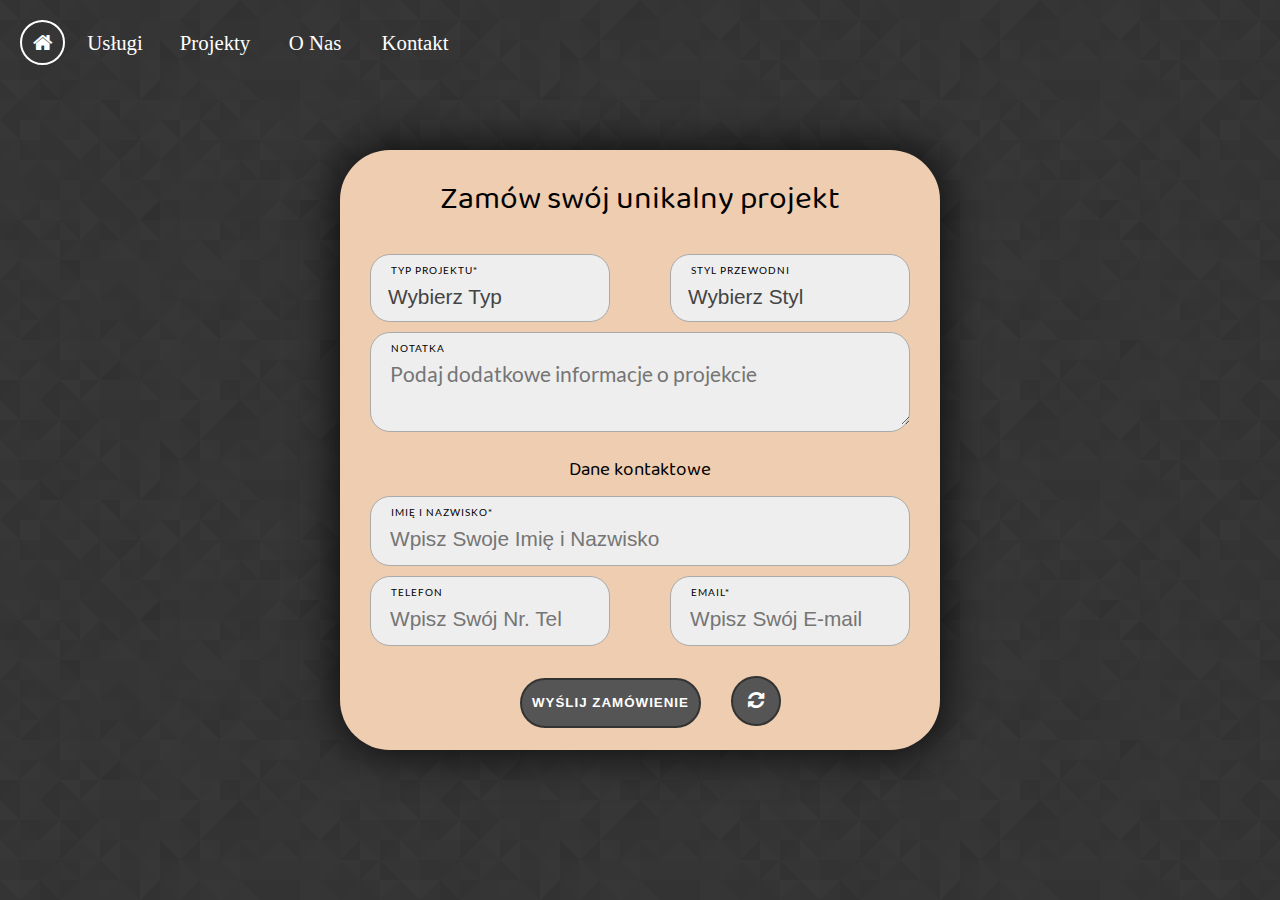
==== form.html @ abb2a5c7 "Initial commit" ====
<!DOCTYPE html>
<html lang="pl">
    <head>
        <meta charset="utf-8" />
        <meta http-equiv="X-UA-Compatible" content="IE=edge,chrome=1" />

        <title>Zamówienie Projektu</title>

        <meta name="description" content="Opis strony" />
        <meta name="keywords" content="Słowa kluczowe" />
        <!-- <meta name="robots" content="noindex, nofollow" />
        <meta name="author" content="Tomasz Piaseczny" />
        <meta name="copyrights" content="firma" -->

        <link rel="stylesheet" href="style.css" type="text/css" />
        <link rel="stylesheet" href="icons/reload/css/fontello.css" type="text/css" />

    </head>

    <body>
        <div id="wrapper_form">
            <div id="header">
                <div id="nav_left" class="float">
                    <ul>
                       <a href="index.html"><li><i class="demo-icon icon-home"></i></li></a><!-- 
                    --><a href="uslugi.html"><li>Usługi</li></a><!-- 
                    --><a href="projekty.html"><li>Projekty</li></a><!-- 
                    --><a href="#"><li>O Nas</li></a><!--
                    --><a href="kontakt.html"><li>Kontakt</li></a>
                    </ul>
                </div>
                <div class="clear"></div>
            </div>
            <div id="main_form">
                <p id="title">Zamów swój unikalny projekt</p>
                <form>
                    <div class="input-wrap polowa email">
                        <p class="input-name">TYP PROJEKTU*</p>
                        <select class="input select" name="rodzaj" required>
                            <option value="typ" selected>Wybierz Typ</option>
                            <option value="wnętrza">Wnętrze</option>
                            <option value="mieszkania">Mieszkanie</option>
                            <option value="domy">Dom</option>
                        </select>
                    </div><!--
                 --><div class="input-wrap polowa tel">
                        <p class="input-name">STYL PRZEWODNI</p>
                        <select class="input select" name="styl">
                            <option value="styl" selected>Wybierz Styl</option>
                            <option value="nowoczesny">Nowoczesny</option>
                            <option value="skandynawski">Skandynawski</option>
                            <option value="klasyczny">Klasyczny</option>
                            <option value="industrialny">Industrialny</option>
                            <option value="vintage">Vintage</option>
                            <option value="modern-classic">Modern Classic</option>
                            <option value="prowansalski">Prowansalski</option>
                            <option value="elektyczny">Elektyczny</option>
                            <option value="art-deco">Art Deco</option>
                            <option value="bauhaus">Glamour</option>
                            <option value="francuski">Francuski</option>
                            <option value="nowojorski">Nowojorski</option>
                            <option value="śródziemnomorski">Śródziemnomorski</option>
                            <option value="kolonialny">Kolonialny</option>
                            <option value="orientalny">Orientalny</option>
                            <option value="rko">Eko</option>
                            <option value="rustykalny">Rustykalny</option>
                            <option value="angielski">Angielski</option>
                        </select>
                    </div>
                    <div class="input-wrap pelny note-block">
                        <p class="input-name">NOTATKA</p>
                        <textarea name="note" class="input note" placeholder="Podaj dodatkowe informacje o projekcie"></textarea>
                    </div>
                    <p id="cont">Dane kontaktowe</p>
                    <div class="input-wrap pelny imie">
                        <p class="input-name">IMIĘ I NAZWISKO*</p>
                        <input type="text" name="Imie" class="input" placeholder="Wpisz Swoje Imię i Nazwisko" required/>
                    </div>
                    <div class="input-wrap polowa email">
                        <p class="input-name">TELEFON</p>
                        <input type="text" name="Telefon" class="input" placeholder="Wpisz Swój Nr. Tel"/>
                    </div><!--
                 --><div class="input-wrap polowa tel">
                        <p class="input-name">EMAIL*</p>
                     <input type="email" name="Imie" class="input" placeholder="Wpisz Swój E-mail" required/>
                    </div>
                    <input type="submit" name="submit" value="WYŚLIJ ZAMÓWIENIE"/><!--
                 --><button type="reset" class="reset"><i class="demo-icon icon-arrows-cw"></i></button>
                </form>
            </div>
        </div>
    </body>
</html>
---- style.css ----
@font-face
{
    font-family: "BalooBhaina2";
    src: url("fonts/Baloo_Bhaina_2/BalooBhaina2-Regular.ttf") format("truetype");
    font-weight: 400;
}
@font-face
{
    font-family: "BalooBhaina2";
    src: url("fonts/Baloo_Bhaina_2/BalooBhaina2-Medium.ttf") format("truetype");
    font-weight: 500;
}
@font-face
{
    font-family: "BalooBhaina2";
    src: url("fonts/Baloo_Bhaina_2/BalooBhaina2-SemiBold.ttf") format("truetype");
    font-weight: 600;
}
@font-face
{
    font-family: "BalooBhaina2";
    src: url("fonts/Baloo_Bhaina_2/BalooBhaina2-Bold.ttf") format("truetype");
    font-weight: 700;
}
@font-face
{
    font-family: "BalooBhaina2";
    src: url("fonts/Baloo_Bhaina_2/BalooBhaina2-ExtraBold.ttf") format("truetype");
    font-weight: 800;
}
@font-face
{
    font-family: "Lato";
    src: url("fonts/Lato/Lato-Regular.ttf") format("truetype");
    font-weight: 400;
    font-style: normal;
}
@font-face
{
    font-family: "Lato";
    src: url("fonts/Lato/Lato-Bold.ttf") format("truetype");
    font-weight: 700;
    font-style: normal;
}
@font-face
{
    font-family: "Bilbo";
    src: url("fonts/Bilbo/Bilbo-Regular.ttf") format("truetype");
    font-weight: 400;
    font-style: normal;
}
@font-face
{
    font-family: "PlayfairDisplay";
    src: url("fonts/Playfair_Display/static/PlayfairDisplay-Regular.ttf") format("truetype");
    font-weight: 400;
    font-style: normal;
}
@font-face
{
    font-family: "PlayfairDisplay";
    src: url("fonts/Playfair_Display/static/PlayfairDisplay-Bold.ttf") format("truetype");
    font-weight: 700;
    font-style: normal;
}
@font-face
{
    font-family: "OpenSans";
    src: url("fonts/Open_Sans/OpenSans-SemiBold.ttf") format("truetype");
    font-weight: 600;
    font-style: normal;
}
@font-face
{
    font-family: "OpenSans";
    src: url("fonts/Open_Sans/OpenSans-Bold.ttf") format("truetype");
    font-weight: 700;
    font-style: normal;
}

/* index */
body
{
    margin: 0;
    padding: 0;
}
#wrapper
{
    width: 99vw;
    height: 100vh;
}
#background
{
    position: absolute;
    top: 0;
    left: 0;
    width: 1903px;
    height: 1280px;
    background-image: url("img/background_house — kopia.jpg");
    background-repeat: no-repeat;
    box-shadow: inset 0px 182px 78px -80px rgba(0,0,0,0.44);
    -moz-box-shadow: inset 0px 182px 78px -80px rgba(0,0,0,0.44);
    -webkit-box-shadow: inset 0px 182px 78px -80px rgba(0,0,0,0.44);
    z-index: 1;
}
#header
{
    width: 99vw;
}
#nav_left > ul
{
    margin: 20px 0 0 20px;
    padding: 0;
    list-style-type: none;
}
#nav_left > ul > a > li
{
    width: 100px;
    height: 40px;
    padding: 5px;
    text-align: center;
    font-size: 1.3em;
    box-sizing: border-box;
}
#nav_left > ul > a:first-of-type > li
{
    border: 2px solid #fff;
    width: 45px;
    height: 45px;
    border-radius: 50%;
    line-height: 150%;
}
#nav_left a
{
    text-decoration: none;
    color: #fff;
    display: inline-block;
}
#nav_right
{
    position: absolute;
    right: 0;
    margin: 20px;
    padding: 7px 15px 7px 15px;
    color: #fff;
    font-size: 1.2em;
    border: 2px solid #fff;
    border-radius: 25px;
}
.float {float: left;}
.clear {clear: both;}
.in-block {display: inline-block;}
.aktualne {border-bottom: 2px solid #fff;}
/*form*/
#wrapper_form
{
    width: 100vw;
    height: 100vh;
    background-image: url("img/prism/prism.png");
}
#main_form
{
    position: absolute;
    top: 0;
    bottom: 0;
    left: 0;
    right: 0;
    margin: auto;
    width: 600px;
    height: 600px;
    background-color: #eecdb0;
    border-radius: 50px;
    box-sizing: border-box;
    z-index: 1;
    box-shadow: 0px 0px 41px 4px rgba(0,0,0,0.75);
    -moz-box-shadow: 0px 0px 41px 4px rgba(0,0,0,0.75);
    -webkit-box-shadow: 0px 0px 41px 4px rgba(0,0,0,0.75);
}
#title
{
    text-align: center;
    font-size: 2em;
    margin: 20px;
    font-family: "BalooBhaina2";
}
#cont
{
    font-size: 1.2em;
    text-align: center;
    font-family: "BalooBhaina2";
    margin: 20px 0 5px 0;
}
.input-wrap
{
    padding: 10px 0 10px 20px;
    background-color: #eee;
    border: 1px solid #aaa;
    border-radius: 20px;
    box-sizing: border-box;
}
.input-name
{
    margin: 0 0 5px 0;
    font-size: 0.6em;
    letter-spacing: 1px;
    font-family: "Lato";
    font-weight: 400;
}
.input
{
    height: 30px;
    width: 100%;
    margin-left: -3px;
    font-size: 1.3em;
    border: none;
    background: transparent;
    color: #444;
}
input[type="submit"]
{
    height: 50px;
    margin: 5% 0 0 30%;
    background-color: #555;
    color: #fff;
    border: 2px solid #333;
    border-radius: 25px;
    padding: 0 10px;
    letter-spacing: 1px;
    font-weight: 700;
}
input[type="submit"]:hover
{
    background-color: #333;
}
.note
{
    height: 80% !important;
    font-family: "Lato";
}
.note-block
{
    height: 100px;
    margin: 10px auto 10px auto;
}
.select
{
    appearance: none;
    -moz-appearance: none;
    -webkit-appearance: none;
}
.reset
{
    width: 50px;
    height: 50px;
    margin: 5% 0 0 5%;
    background-color: #555;
    color: #fff;
    border: 2px solid #333;
    border-radius: 25px;
    font-size: 1.2em;
    box-sizing: border-box;
}
.reset:hover
{
    background-color: #333;
}
.imie {margin: 0 auto 10px auto;}
.email {margin-left: 5%;}
.tel {margin-left: 10%;}
.pelny {width: 90%}
.polowa
{
    width: 40%;
    display: inline-block;
}

/* Galeria */
.gal-top
{
    box-shadow: inset 0px 182px 78px -80px rgba(0,0,0,0.44);
    -moz-box-shadow: inset 0px 182px 78px -80px rgba(0,0,0,0.44);
    -webkit-box-shadow: inset 0px 182px 78px -80px rgba(0,0,0,0.44);
}
.gal-padding
{
    padding-bottom: 20px;
}
.gal-top main
{
    width: 99vw;
    background-image: linear-gradient(to right, white,black,black,black,black,black,black,black,black,white);
    box-shadow: 0px -7px 31px 0px rgba(0,0,0,0.75);
    -moz-box-shadow: 0 -7px 31px 0 rgba(0,0,0,0.75);
    -webkit-box-shadow: 0px -7px 31px 0px rgba(0,0,0,0.75);
}
.gal-wrap
{
    width: 90%;
    height: 3900px;
    margin: 0 auto;
    padding-top: 30px;
    background-color: #eee;
}
.gal-title
{
    text-align: center;
    font-family: "PlayfairDisplay";
    font-size: 2em;
    font-weight: 700;
}
.gal-projekt
{
    width: 90%;
    height: 660px;
    margin: 0 auto 100px auto;
    border-top: 2px solid #333;
    border-bottom: 2px solid #333;
    border-radius: 15px;
}
.projekt-s
{
    height: 620px;
}
.gal-projekt-name
{
    display: inline-block;
    height: 100%;
    width: 9%;
    overflow: auto;
    line-height: 620px;
    padding: 0 1% 0 4%;
    font-size: 2em;
    font-family: "Bilbo";
    letter-spacing: 1px;
    border-right: 2px solid #333;
}
.gal-projekt-name-right
{
    display: inline-block;
    height: 100%;
    width: 9%;
    overflow: auto;
    line-height: 620px;
    padding: 0 4% 0 1%;
    font-size: 2em;
    font-family: "Bilbo";
    letter-spacing: 1px;
    border-left: 2px solid #333;
    text-align: right;
}
.title-s
{
    line-height: 580px;
}
.gal-projekt-zdjecia
{
    height: 100%;
    width: 85%;
    display: inline-block;
    overflow: auto;
    text-align: right;
}
.gal-projekt-zdjecia img
{
    width: 400px;
    border-radius: 10px;
}
.gal-projekt-zdjecia-top
{
    margin: 0 auto;
    width: 1280px;
}
.gal-projekt-zdjecia-bot
{
    margin: 0 auto;
    width: 850px;
}
/* Galeria - Efekty Przejść */
.postcard
{
    position: relative;
    display: inline-block;
    box-sizing: border-box;
    width: 400px;
    margin: 20px 10px 10px 10px;
    text-align: center;
    border-radius: 10px;
    background-color: #2C2E32;
}
.postcard .lacze
{
    position: absolute;
    display: block;
    width: 100%;
    height: 15%;
    bottom: 0px;
    left: 0;
    opacity: 0;
    border-radius: 10px;
    background-color: #111;
}
.postcard p
{
    display: block;
    position: relative;
    line-height: 100%;
    bottom: 0px;
}
.postcard a
{
    display: block;
    position: relative;
    text-align: center;
    text-decoration: none;
    text-transform: uppercase;
    font-family: 'nav';
    font-size: 13px;
    color: white;
}
.postcard a:link
{
    color: white;
    text-decoration: none;
}
.postcard a:visited
{
    color: white;
    text-decoration: none;
}
.postcard a:active
{
    color: white;
    text-decoration: none;
}
.postcard:hover .lacze 
{
    opacity: 0.8;
    transition: .5s;
}
.lacze:hover 
{
    opacity: 0.8;
    transition: .5s;
}
.postcard:hover 
{
    transform: scale(1.1);
    -ms-transform: scale(1.1);
    -webkit-transform: scale(1.1);
    transition: .5s; 
}
.gal-wrap a:hover{
    color: transparent;
    background-color: transparent;
}
/* Kontakt */
#kontakt
{
    width: 100%;
    height: 100%;
}
#location
{
    width: 90%;
    height: 400px;
    margin: 0 auto;
    color: #fff;
    text-align: center;
}
#loc-title
{
    font-family: "BalooBhaina2";
    font-size: 2em;
    margin: 100px 0 20px 0;
}
#loc-content img
{
    height: 50px;
    margin-right: 5px;
    float: left;
}
.loc-content-main
{
    width: 10%;
    height: 50px;
    margin: 0 5%;
}
.miasto
{
    display: block;
    width: 100px;
    float: left;
    height: 100%;
    line-height: 300%;
    font-size: 1.1em;
    font-weight: 700;
    font-family: "BalooBhaina2";
}
.loc-content-main p
{
    font-family: "BalooBhaina2";
    margin: 10px 0;
}
#contact-wrap
{
    width: 90%;
    height: 30%;
    margin: 100px auto 0 auto;
}
#contact-classic
{
    font-family: "BalooBhaina2";
    color: #fff;
    width: 40%;
    height: 100%;
    padding-left: 10%;
    float: left;
}
.contact-classic-title
{
    font-size: 1.5em;
    text-align: center;
    line-height: 200%;
}
.contact-classic-wrap
{
    width: 100%;
    text-align: center;
    box-sizing: border-box;
    padding-right: 5%;
}
#contact-social
{
    font-family: "BalooBhaina2";
    color: #fff;
    width: 40%;
    height: 100%;
    padding-right: 10%;
    float: left;
}
.contact-social-wrap
{
    width: 100%;
    box-sizing: border-box;
    margin-top: 5%;
}
.contact-social-icon
{
    width: 33%;
    text-align: center;
    box-sizing: border-box;
}
.icon-right
{
    padding-right: 20%;
}
.icon-left
{
    padding-left: 20%;
}
.icon-text
{
    margin: 0 0 0 10px;
    line-height: 200%;
    font-size: 1.2em;
}
#contact-social a
{
    color: #fff;
    text-decoration: none;
}

/* Usługi */
.uslugi-head
{
    background-color: #333;
    padding-bottom: 20px;
}
#uslugi-main
{
    width: 99vw;
    height: 3000px;
    background-color: #d7cec7;
    padding-top: 5%;
}
.uslugi-wrap
{
    width: 80%;
    height: 600px;
    margin: 0 auto;
    border: 1px solid #000;
    box-sizing: border-box;
}
.uslugi-text
{
    height: 60%;
    width: 30%;
    text-align: center;
    margin-top: 10%;
    box-sizing: border-box;
    float: left;
}
.uslugi-title
{
    font-family: "OpenSans";
    font-size: 1.5em;
    font-weight: 700;
    text-transform: uppercase;
    margin-top: 0;
    box-sizing: border-box;
}
.uslugi-text-content
{
    width: 100%;
    height: 70%;
    border: 2px solid red;
    box-sizing: border-box;
}
.uslugi-img
{
    height: 80%;
    width: 50%;
    float: right;
    margin-top: 60px;
}
---- icons/reload/css/fontello.css ----
@font-face {
  font-family: 'fontello';
  src: url('../font/fontello.eot?50247011');
  src: url('../font/fontello.eot?50247011#iefix') format('embedded-opentype'),
       url('../font/fontello.woff2?50247011') format('woff2'),
       url('../font/fontello.woff?50247011') format('woff'),
       url('../font/fontello.ttf?50247011') format('truetype'),
       url('../font/fontello.svg?50247011#fontello') format('svg');
  font-weight: normal;
  font-style: normal;
}
/* Chrome hack: SVG is rendered more smooth in Windozze. 100% magic, uncomment if you need it. */
/* Note, that will break hinting! In other OS-es font will be not as sharp as it could be */
/*
@media screen and (-webkit-min-device-pixel-ratio:0) {
  @font-face {
    font-family: 'fontello';
    src: url('../font/fontello.svg?50247011#fontello') format('svg');
  }
}
*/
 
 [class^="icon-"]:before, [class*=" icon-"]:before {
  font-family: "fontello";
  font-style: normal;
  font-weight: normal;
  speak: none;
 
  display: inline-block;
  text-decoration: inherit;
  width: 1em;
  margin-right: .2em;
  text-align: center;
  /* opacity: .8; */
 
  /* For safety - reset parent styles, that can break glyph codes*/
  font-variant: normal;
  text-transform: none;
 
  /* fix buttons height, for twitter bootstrap */
  line-height: 1em;
 
  /* Animation center compensation - margins should be symmetric */
  /* remove if not needed */
  margin-left: .2em;
 
  /* you can be more comfortable with increased icons size */
  /* font-size: 120%; */
 
  /* Font smoothing. That was taken from TWBS */
  -webkit-font-smoothing: antialiased;
  -moz-osx-font-smoothing: grayscale;
 
  /* Uncomment for 3D effect */
  /* text-shadow: 1px 1px 1px rgba(127, 127, 127, 0.3); */
}
 
.icon-home:before { content: '\e800'; } /* '' */
.icon-arrows-cw:before { content: '\e801'; } /* '' */
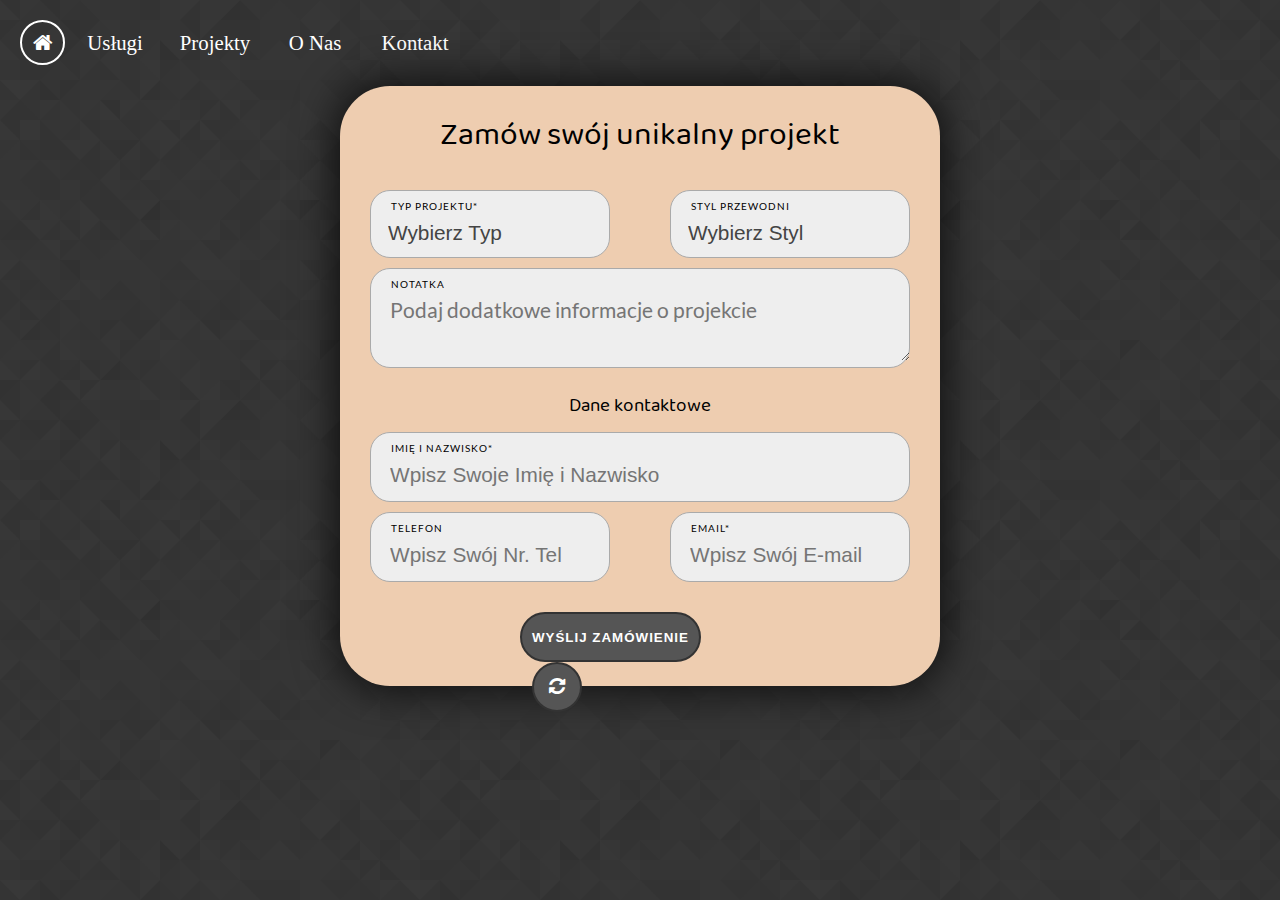
==== commit 0821a6f2: "Formularz - responsywność" ====
--- a/form.html
+++ b/form.html
@@ -84,8 +84,10 @@
                         <p class="input-name">EMAIL*</p>
                      <input type="email" name="Imie" class="input" placeholder="Wpisz Swój E-mail" required/>
                     </div>
-                    <input type="submit" name="submit" value="WYŚLIJ ZAMÓWIENIE"/><!--
-                 --><button type="reset" class="reset"><i class="demo-icon icon-arrows-cw"></i></button>
+                    <div id="submit-reset">
+                        <input type="submit" name="submit" value="WYŚLIJ ZAMÓWIENIE"/><!--
+                     --><button type="reset" class="reset"><i class="demo-icon icon-arrows-cw"></i></button>
+                    </div>
                 </form>
             </div>
         </div>
--- a/style.css
+++ b/style.css
@@ -86,7 +86,7 @@
 }
 #wrapper
 {
-    width: 99vw;
+    width: 100vw;
     height: 100vh;
 }
 #background
@@ -94,14 +94,14 @@
     position: absolute;
     top: 0;
     left: 0;
-    width: 1903px;
-    height: 1280px;
-    background-image: url("img/background_house — kopia.jpg");
-    background-repeat: no-repeat;
-    box-shadow: inset 0px 182px 78px -80px rgba(0,0,0,0.44);
-    -moz-box-shadow: inset 0px 182px 78px -80px rgba(0,0,0,0.44);
-    -webkit-box-shadow: inset 0px 182px 78px -80px rgba(0,0,0,0.44);
-    z-index: 1;
+    width: 100vw;
+    height: 99.6vh;
+    z-index: -1;
+}
+#background > img
+{
+    width: 100%;
+    height: 100%;
 }
 #header
 {
@@ -151,12 +151,21 @@
 .clear {clear: both;}
 .in-block {display: inline-block;}
 .aktualne {border-bottom: 2px solid #fff;}
-/*form*/
+
+/* Index - Responsywność */
+
+
+
+/* Formularz */
 #wrapper_form
 {
     width: 100vw;
     height: 100vh;
     background-image: url("img/prism/prism.png");
+}
+#wrapper_form #header
+{
+    margin-bottom: 20px;
 }
 #main_form
 {
@@ -219,7 +228,6 @@
 input[type="submit"]
 {
     height: 50px;
-    margin: 5% 0 0 30%;
     background-color: #555;
     color: #fff;
     border: 2px solid #333;
@@ -252,7 +260,7 @@
 {
     width: 50px;
     height: 50px;
-    margin: 5% 0 0 5%;
+    margin-left: 5%;
     background-color: #555;
     color: #fff;
     border: 2px solid #333;
@@ -264,6 +272,11 @@
 {
     background-color: #333;
 }
+#submit-reset
+{
+    width: 240px;
+    margin: 5% auto 0 auto;
+}
 .imie {margin: 0 auto 10px auto;}
 .email {margin-left: 5%;}
 .tel {margin-left: 10%;}
@@ -272,6 +285,50 @@
 {
     width: 40%;
     display: inline-block;
+}
+/* Formularz - Responsywność */
+@media (max-width:500px) {
+    #main_form
+    {
+        height: 750px;
+        border-radius: 0;
+    }
+    #title
+    {
+        font-size: 1.5em;
+    }
+    .polowa
+    {
+        width: 90%;
+        display: block;
+        margin: 0 auto 10px auto;
+    }
+}
+@media (max-width: 600px) {
+    #main_form
+    {
+        width: 90%;
+        position: relative;
+        top: 0;
+        bottom: 0;
+        left: 0;
+        right: 0;
+        margin: none;
+    }
+    .input
+    {
+        font-size: 1em;
+    }
+}
+@media (max-height: 900px) {
+    #main_form
+    {
+        position: relative;
+    }
+    #title
+    {
+        padding-top: 20px;
+    }
 }
 
 /* Galeria */
@@ -375,6 +432,10 @@
     margin: 0 auto;
     width: 850px;
 }
+.gal-res-img
+{
+    display: inline-block;
+}
 /* Galeria - Efekty Przejść */
 .postcard
 {
@@ -453,11 +514,12 @@
     color: transparent;
     background-color: transparent;
 }
+
 /* Kontakt */
 #kontakt
 {
     width: 100%;
-    height: 100%;
+    height: 790px;
 }
 #location
 {
@@ -481,7 +543,7 @@
 }
 .loc-content-main
 {
-    width: 10%;
+    width: 170px;
     height: 50px;
     margin: 0 5%;
 }
@@ -511,10 +573,11 @@
 {
     font-family: "BalooBhaina2";
     color: #fff;
-    width: 40%;
-    height: 100%;
-    padding-left: 10%;
+    width: 600px;
+    height: 100%;
     float: left;
+    box-sizing: border-box;
+    margin-left: 200px;
 }
 .contact-classic-title
 {
@@ -533,10 +596,11 @@
 {
     font-family: "BalooBhaina2";
     color: #fff;
-    width: 40%;
-    height: 100%;
-    padding-right: 10%;
-    float: left;
+    width: 600px;
+    height: 100%;
+    float: right;
+    box-sizing: border-box;
+    margin-right: 200px;
 }
 .contact-social-wrap
 {
@@ -587,16 +651,64 @@
 {
     width: 80%;
     height: 600px;
+    margin: 0 auto 10% auto;
+    box-sizing: border-box;
+    position: relative;
+}
+.uslugi-wrap-last
+{
+    width: 80%;
+    height: 600px;
     margin: 0 auto;
-    border: 1px solid #000;
-    box-sizing: border-box;
+    box-sizing: border-box;
+    position: relative;
+}
+.corner-top-left
+{
+    width: 60px;
+    height: 60px;
+    position: absolute;
+    top: 0;
+    left: 0;
+    border-top: 1px solid #000;
+    border-left: 1px solid #000;
+}
+.corner-top-right
+{
+    width: 60px;
+    height: 60px;
+    position: absolute;
+    top: 0;
+    right: 0;
+    border-top: 1px solid #000;
+    border-right: 1px solid #000;
+}
+.corner-bot-right
+{
+    width: 60px;
+    height: 60px;
+    position: absolute;
+    bottom: 0;
+    right: 0;
+    border-bottom: 1px solid #000;
+    border-right: 1px solid #000;
+}
+.corner-bot-left
+{
+    width: 60px;
+    height: 60px;
+    position: absolute;
+    bottom: 0;
+    left: 0;
+    border-bottom: 1px solid #000;
+    border-left: 1px solid #000;
 }
 .uslugi-text
 {
     height: 60%;
     width: 30%;
-    text-align: center;
-    margin-top: 10%;
+    text-align: left;
+    margin: 10% 0 0 3%;
     box-sizing: border-box;
     float: left;
 }
@@ -612,9 +724,10 @@
 .uslugi-text-content
 {
     width: 100%;
-    height: 70%;
-    border: 2px solid red;
-    box-sizing: border-box;
+    height: 90%;
+    box-sizing: border-box;
+    padding-top: 2%;
+    font-size: 1.1em;
 }
 .uslugi-img
 {
@@ -622,4 +735,42 @@
     width: 50%;
     float: right;
     margin-top: 60px;
+    position: relative;
+}
+.uslugi-img > img
+{
+    height: 100%;
+    box-shadow: 0px 0px 38px 5px rgba(0,0,0,0.75);
+    -moz-box-shadow: 0px 0px 38px 5px rgba(0,0,0,0.75);
+    -webkit-box-shadow: 0px 0px 38px 5px rgba(0,0,0,0.75);
+}
+.uslugi-margin-right {margin-right: 1% !important;}
+.uslugi-ren-top
+{
+    width: 50%;
+    height: 50%;
+    position: absolute;
+    top: 0;
+    left: 0;
+}
+.uslugi-ren-bot
+{
+    width: 50%;
+    height: 50%;
+    position: absolute;
+    bottom: 0;
+    right: 0;
+}
+.uslugi-ren-bot img, .uslugi-ren-top img
+{
+    height: 100%;
+    transition: transform 1s;
+    box-shadow: 0px 0px 38px 5px rgba(0,0,0,0.75);
+    -moz-box-shadow: 0px 0px 38px 5px rgba(0,0,0,0.75);
+    -webkit-box-shadow: 0px 0px 38px 5px rgba(0,0,0,0.75);
+}
+.uslugi-ren-bot img:hover, .uslugi-ren-top img:hover
+{
+    transform: scale(1.5);
+    z-index: 5;
 }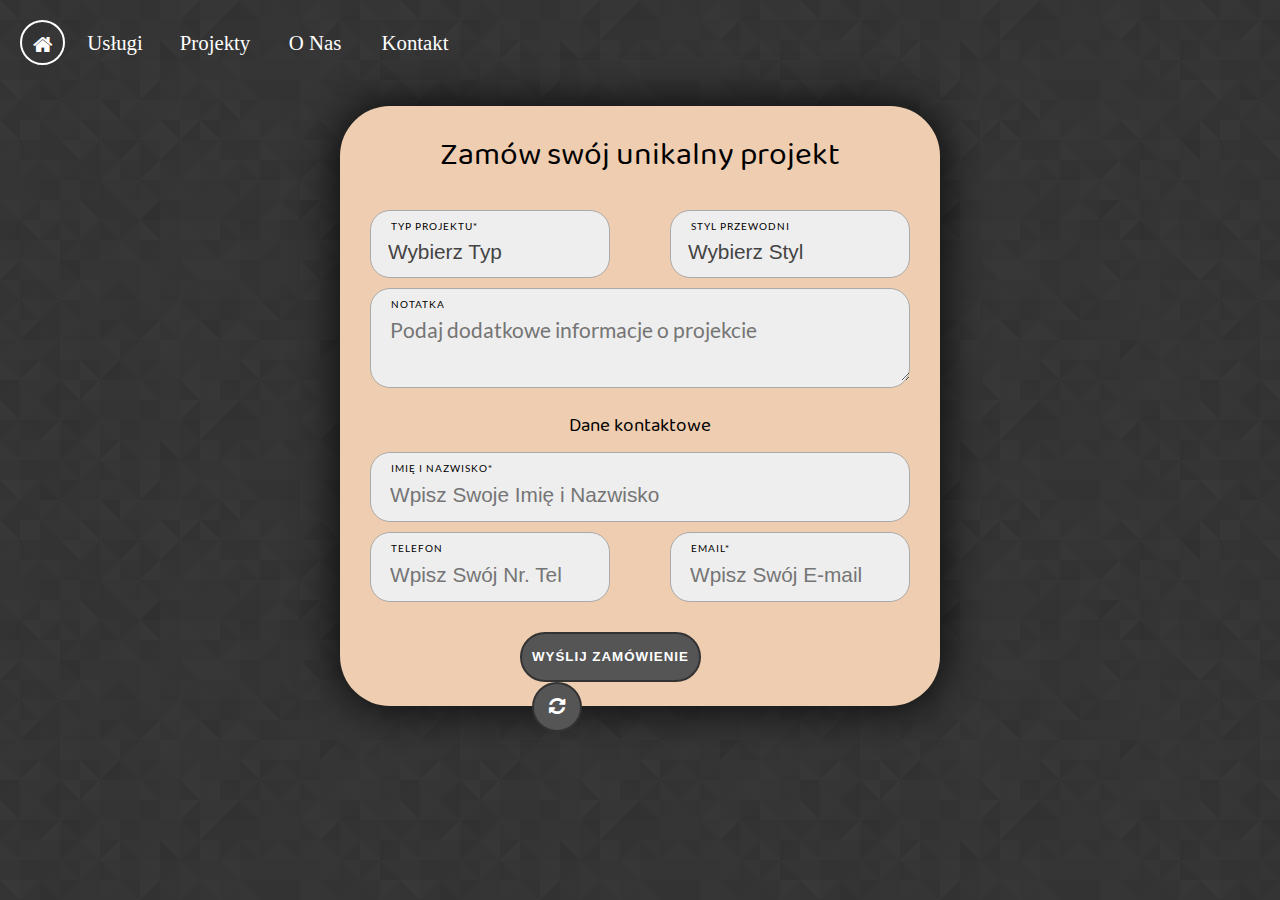
==== commit f4aa2fec: "Reset - Hamburger - Upload" ====
--- a/form.html
+++ b/form.html
@@ -14,22 +14,22 @@
 
         <link rel="stylesheet" href="style.css" type="text/css" />
         <link rel="stylesheet" href="icons/reload/css/fontello.css" type="text/css" />
+        <link rel="stylesheet" href="icons/hamburger/css/fontello.css" type="text/css" />
 
     </head>
 
     <body>
         <div id="wrapper_form">
-            <div id="header">
+            <div id="header" class="topnav">
                 <div id="nav_left" class="float">
-                    <ul>
-                       <a href="index.html"><li><i class="demo-icon icon-home"></i></li></a><!-- 
-                    --><a href="uslugi.html"><li>Usługi</li></a><!-- 
-                    --><a href="projekty.html"><li>Projekty</li></a><!-- 
-                    --><a href="#"><li>O Nas</li></a><!--
-                    --><a href="kontakt.html"><li>Kontakt</li></a>
-                    </ul>
+                    <a href="javascript:void(0);" class="icon-men hamburger"><i class="icon-menu" onclick="myFunction()"></i></a>
+                    <a href="index.html" class="nav-circle"><i class="demo-icon icon-home"></i></a>
+                    <div class="clear"></div>
+                    <a href="uslugi.html">Usługi</a>
+                    <a href="projekty.html">Projekty</a>
+                    <a href="#">O Nas</a>
+                    <a href="kontakt.html">Kontakt</a>
                 </div>
-                <div class="clear"></div>
             </div>
             <div id="main_form">
                 <p id="title">Zamów swój unikalny projekt</p>
@@ -91,5 +91,15 @@
                 </form>
             </div>
         </div>
+        <script>
+            function myFunction() {
+                var x = document.getElementById("header");
+                if (x.className === "topnav") {
+                    x.className += " responsive";
+                } else {
+                    x.className = "topnav";
+                }
+            }
+        </script>
     </body>
 </html>--- a/style.css
+++ b/style.css
@@ -106,35 +106,45 @@
 #header
 {
     width: 99vw;
-}
-#nav_left > ul
-{
-    margin: 20px 0 0 20px;
-    padding: 0;
-    list-style-type: none;
-}
-#nav_left > ul > a > li
-{
-    width: 100px;
-    height: 40px;
-    padding: 5px;
-    text-align: center;
-    font-size: 1.3em;
-    box-sizing: border-box;
-}
-#nav_left > ul > a:first-of-type > li
-{
-    border: 2px solid #fff;
-    width: 45px;
-    height: 45px;
-    border-radius: 50%;
-    line-height: 150%;
+    height: 65.6px;
+    padding-bottom: 20px;
+    z-index: 5;
+    position: relative;
+}
+#nav_left
+{
+    height: 100%;
 }
 #nav_left a
 {
+    display: block;
     text-decoration: none;
     color: #fff;
-    display: inline-block;
+    float: left;
+    height: 70%;
+    margin-top: 20px;
+    width: 100px;
+    text-align: center;
+    font-size: 1.3em;
+    box-sizing: border-box;
+    line-height: 45px;
+}
+#nav_left a:hover
+{
+    color: #666;
+}
+.nav-circle, .hamburger
+{
+    border: 2px solid #fff;
+    width: 45px !important;
+    height: 45px !important;
+    border-radius: 50%;
+    line-height: 40px;
+    margin-left: 20px;
+}
+.icon-menu, .icon-men, .clear
+{
+    display: none !important;
 }
 #nav_right
 {
@@ -148,6 +158,7 @@
     border-radius: 25px;
 }
 .float {float: left;}
+.float-right {float: right;}
 .clear {clear: both;}
 .in-block {display: inline-block;}
 .aktualne {border-bottom: 2px solid #fff;}
@@ -307,13 +318,7 @@
 @media (max-width: 600px) {
     #main_form
     {
-        width: 90%;
-        position: relative;
-        top: 0;
-        bottom: 0;
-        left: 0;
-        right: 0;
-        margin: none;
+        width: 100vw;
     }
     .input
     {
@@ -638,7 +643,6 @@
 .uslugi-head
 {
     background-color: #333;
-    padding-bottom: 20px;
 }
 #uslugi-main
 {
@@ -773,4 +777,33 @@
 {
     transform: scale(1.5);
     z-index: 5;
+}
+
+@media screen and (max-width: 650px) {
+    #header a {display: none;}
+    #header a.hamburger, .icon-menu, .nav-circle, .clear {
+        display: block !important;
+    }
+}
+@media screen and (max-width: 650px) {
+    #header.responsive {
+        position: relative!important;
+        background-color: #333!important;
+    }
+    #header.responsive a {
+        float: none;
+        display: block;
+        text-align: center;
+        width: 100vw;
+        background-color: #333;
+        margin: 0;
+    }
+    #header.responsive a.hamburger, #header.responsive a.nav-circle {
+    margin: 20px 0 0 20px;
+    color: #fff;
+    font-size: 1.2em;
+    border: 2px solid #fff;
+    border-radius: 25px;
+    float: left;
+    }
 }--- a/icons/hamburger/css/fontello.css
+++ b/icons/hamburger/css/fontello.css
@@ -0,0 +1,58 @@
+@font-face {
+  font-family: 'fontello';
+  src: url('../font/fontello.eot?15270149');
+  src: url('../font/fontello.eot?15270149#iefix') format('embedded-opentype'),
+       url('../font/fontello.woff2?15270149') format('woff2'),
+       url('../font/fontello.woff?15270149') format('woff'),
+       url('../font/fontello.ttf?15270149') format('truetype'),
+       url('../font/fontello.svg?15270149#fontello') format('svg');
+  font-weight: normal;
+  font-style: normal;
+}
+/* Chrome hack: SVG is rendered more smooth in Windozze. 100% magic, uncomment if you need it. */
+/* Note, that will break hinting! In other OS-es font will be not as sharp as it could be */
+/*
+@media screen and (-webkit-min-device-pixel-ratio:0) {
+  @font-face {
+    font-family: 'fontello';
+    src: url('../font/fontello.svg?15270149#fontello') format('svg');
+  }
+}
+*/
+ 
+ [class^="icon-"]:before, [class*=" icon-"]:before {
+  font-family: "fontello";
+  font-style: normal;
+  font-weight: normal;
+  speak: none;
+ 
+  display: inline-block;
+  text-decoration: inherit;
+  width: 1em;
+  margin-right: .2em;
+  text-align: center;
+  /* opacity: .8; */
+ 
+  /* For safety - reset parent styles, that can break glyph codes*/
+  font-variant: normal;
+  text-transform: none;
+ 
+  /* fix buttons height, for twitter bootstrap */
+  line-height: 1em;
+ 
+  /* Animation center compensation - margins should be symmetric */
+  /* remove if not needed */
+  margin-left: .2em;
+ 
+  /* you can be more comfortable with increased icons size */
+  /* font-size: 120%; */
+ 
+  /* Font smoothing. That was taken from TWBS */
+  -webkit-font-smoothing: antialiased;
+  -moz-osx-font-smoothing: grayscale;
+ 
+  /* Uncomment for 3D effect */
+  /* text-shadow: 1px 1px 1px rgba(127, 127, 127, 0.3); */
+}
+ 
+.icon-menu:before { content: '\f0c9'; } /* '' */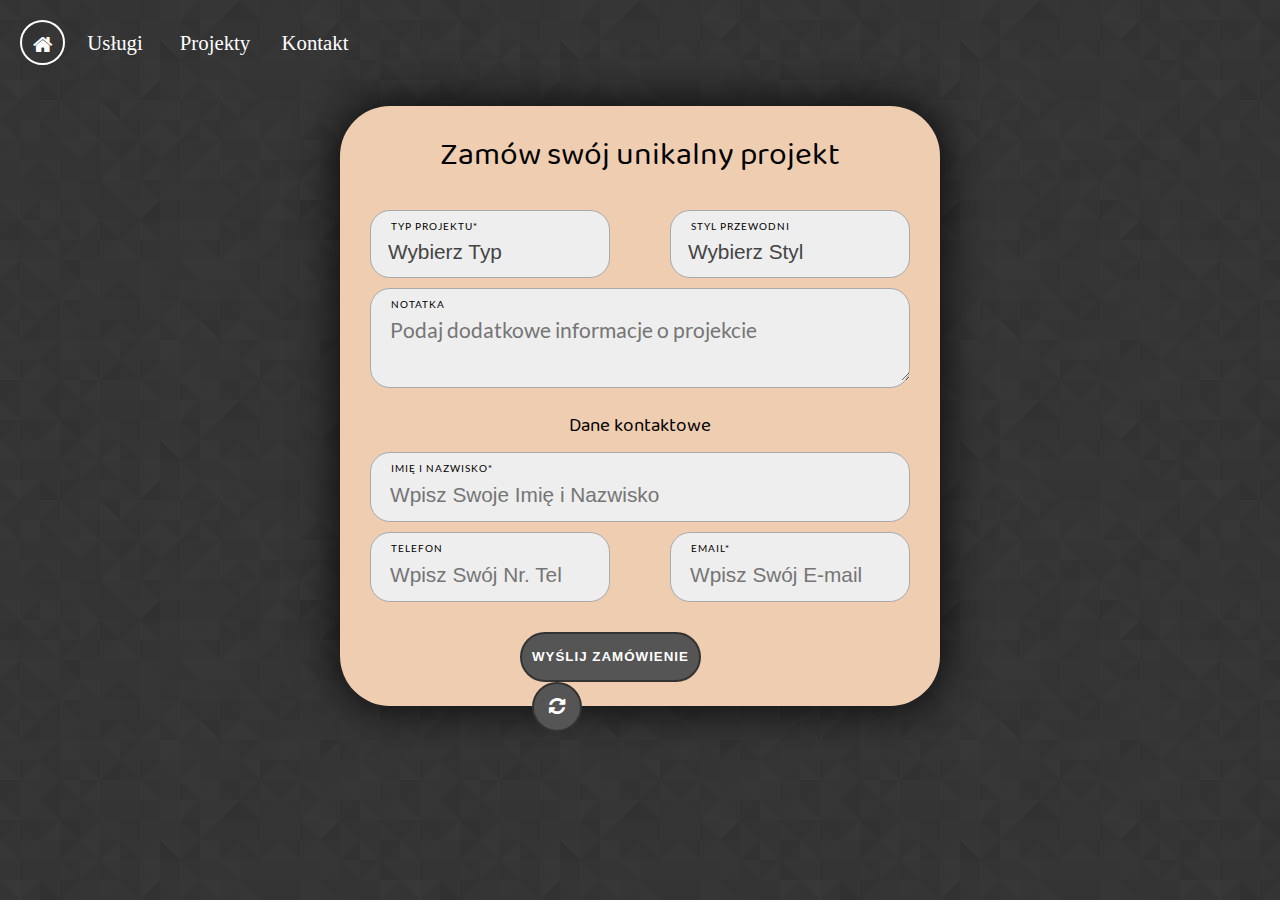
==== commit 77e89c8a: "Reset - Upload" ====
--- a/form.html
+++ b/form.html
@@ -3,6 +3,7 @@
     <head>
         <meta charset="utf-8" />
         <meta http-equiv="X-UA-Compatible" content="IE=edge,chrome=1" />
+        <meta name="viewport" content="width=device-width, initial-scale=1" />
 
         <title>Zamówienie Projektu</title>
 
@@ -27,7 +28,6 @@
                     <div class="clear"></div>
                     <a href="uslugi.html">Usługi</a>
                     <a href="projekty.html">Projekty</a>
-                    <a href="#">O Nas</a>
                     <a href="kontakt.html">Kontakt</a>
                 </div>
             </div>
--- a/style.css
+++ b/style.css
@@ -86,7 +86,7 @@
 }
 #wrapper
 {
-    width: 100vw;
+    width: 99vw;
     height: 100vh;
 }
 #background
@@ -129,6 +129,10 @@
     box-sizing: border-box;
     line-height: 45px;
 }
+#nav_left a:first-child
+{
+    display: none;
+}
 #nav_left a:hover
 {
     color: #666;
@@ -142,9 +146,9 @@
     line-height: 40px;
     margin-left: 20px;
 }
-.icon-menu, .icon-men, .clear
-{
-    display: none !important;
+.icon-menu, .icon-men, #nav_left .clear
+{
+    display: none;
 }
 #nav_right
 {
@@ -164,13 +168,41 @@
 .aktualne {border-bottom: 2px solid #fff;}
 
 /* Index - Responsywność */
-
+@media screen and (max-width: 650px) {
+    #header a {display: none;}
+    #header a.hamburger, .icon-menu, .nav-circle, .clear {
+        display: block !important;
+    }
+}
+@media screen and (max-width: 650px) {
+    #header.responsive {
+        position: relative!important;
+        background-color: #333!important;
+    }
+    #header.responsive a {
+        float: none;
+        display: block;
+        text-align: center;
+        width: 100vw;
+        background-color: #333;
+        margin: 0;
+    }
+    #header.responsive a.hamburger, #header.responsive a.nav-circle {
+    margin: 20px 0 0 20px;
+    color: #fff;
+    font-size: 1.2em;
+    border: 2px solid #fff;
+    border-radius: 25px;
+    float: left;
+    }
+}
 
 
 /* Formularz */
 #wrapper_form
 {
     width: 100vw;
+    min-height: 800px;
     height: 100vh;
     background-image: url("img/prism/prism.png");
 }
@@ -521,10 +553,18 @@
 }
 
 /* Kontakt */
+#wrapper.kontakt-wrap
+{
+    min-height: 950px;
+    min-width: 270px;
+    width: 100vw;
+    height: 100vh;
+    background-color: #333;
+}
 #kontakt
 {
     width: 100%;
-    height: 790px;
+    height: 780px;
 }
 #location
 {
@@ -638,6 +678,83 @@
     color: #fff;
     text-decoration: none;
 }
+/* Kontakt - Responsywność */
+@media (max-width: 1800px) {
+    #wrapper.kontakt-wrap
+    {
+        height: 1200px;
+    }
+    #contact-wrap
+    {
+        margin-top: 50px;
+    }
+    #contact-classic
+    {
+        float: none;
+        width: 400px;
+        margin: 0 auto;
+    }
+    #contact-social
+    {
+        float: none;
+        width: 400px;
+        margin: 0 auto;
+    }
+}
+@media (max-width: 1294px) {
+    #wrapper.kontakt-wrap
+    {
+        height: 1400px;
+    }
+    .contact-res-first
+    {
+        margin-top: 50px;
+    }
+    #location {
+        height: 600px;
+    }
+}
+@media (max-width: 478px) {
+    #wrapper.kontakt-wrap {
+        height: 1850px;
+    }
+    #location {
+        height: 1100px;
+    }
+    #loc-title
+    {
+        margin-top: 50px;
+        font-size: 1.8em;
+    }
+    .loc-content-main {
+        margin-top: 50px;
+    }
+    .contact-res-margin {
+        margin-top: 0;
+    }
+}
+@media (max-width: 450px) {
+    #contact-classic {
+        width: 250px;
+        height: 200px;
+    }
+    .contact-classic-title {
+        font-size: 1.2em;
+    }
+    .icon-text {
+        font-size: 1em;
+    }
+    #contact-social {
+        width: 250px;
+        height: 200px;
+    }
+    .icon-left {
+        padding-left: 20px;
+    }
+    .icon-right {
+        padding-right: 20px;
+    }
+}
 
 /* Usługi */
 .uslugi-head
@@ -646,6 +763,7 @@
 }
 #uslugi-main
 {
+    min-width: 275px;
     width: 99vw;
     height: 3000px;
     background-color: #d7cec7;
@@ -655,9 +773,12 @@
 {
     width: 80%;
     height: 600px;
-    margin: 0 auto 10% auto;
+    margin: 0 auto 150px auto;
     box-sizing: border-box;
     position: relative;
+    box-shadow: 0px 0px 38px 5px rgba(0,0,0,0.75);
+    -moz-box-shadow: 0px 0px 38px 5px rgba(0,0,0,0.75);
+    -webkit-box-shadow: 0px 0px 38px 5px rgba(0,0,0,0.75);
 }
 .uslugi-wrap-last
 {
@@ -666,53 +787,16 @@
     margin: 0 auto;
     box-sizing: border-box;
     position: relative;
-}
-.corner-top-left
-{
-    width: 60px;
-    height: 60px;
-    position: absolute;
-    top: 0;
-    left: 0;
-    border-top: 1px solid #000;
-    border-left: 1px solid #000;
-}
-.corner-top-right
-{
-    width: 60px;
-    height: 60px;
-    position: absolute;
-    top: 0;
-    right: 0;
-    border-top: 1px solid #000;
-    border-right: 1px solid #000;
-}
-.corner-bot-right
-{
-    width: 60px;
-    height: 60px;
-    position: absolute;
-    bottom: 0;
-    right: 0;
-    border-bottom: 1px solid #000;
-    border-right: 1px solid #000;
-}
-.corner-bot-left
-{
-    width: 60px;
-    height: 60px;
-    position: absolute;
-    bottom: 0;
-    left: 0;
-    border-bottom: 1px solid #000;
-    border-left: 1px solid #000;
+    box-shadow: 0px 0px 38px 5px rgba(0,0,0,0.75);
+    -moz-box-shadow: 0px 0px 38px 5px rgba(0,0,0,0.75);
+    -webkit-box-shadow: 0px 0px 38px 5px rgba(0,0,0,0.75);
 }
 .uslugi-text
 {
     height: 60%;
     width: 30%;
     text-align: left;
-    margin: 10% 0 0 3%;
+    margin: 8% 0 0 4%;
     box-sizing: border-box;
     float: left;
 }
@@ -738,17 +822,17 @@
     height: 80%;
     width: 50%;
     float: right;
-    margin-top: 60px;
+    margin: 55px 55px 0 0;
     position: relative;
+    text-align: right;
 }
 .uslugi-img > img
 {
     height: 100%;
-    box-shadow: 0px 0px 38px 5px rgba(0,0,0,0.75);
-    -moz-box-shadow: 0px 0px 38px 5px rgba(0,0,0,0.75);
-    -webkit-box-shadow: 0px 0px 38px 5px rgba(0,0,0,0.75);
-}
-.uslugi-margin-right {margin-right: 1% !important;}
+}
+.uslugi-margin-right {
+    margin: 60px 3% 0 0 !important;
+}
 .uslugi-ren-top
 {
     width: 50%;
@@ -769,41 +853,111 @@
 {
     height: 100%;
     transition: transform 1s;
-    box-shadow: 0px 0px 38px 5px rgba(0,0,0,0.75);
-    -moz-box-shadow: 0px 0px 38px 5px rgba(0,0,0,0.75);
-    -webkit-box-shadow: 0px 0px 38px 5px rgba(0,0,0,0.75);
 }
 .uslugi-ren-bot img:hover, .uslugi-ren-top img:hover
 {
     transform: scale(1.5);
     z-index: 5;
 }
+p.uslugi-title
+{
+    margin: 0;
+}
 
-@media screen and (max-width: 650px) {
-    #header a {display: none;}
-    #header a.hamburger, .icon-menu, .nav-circle, .clear {
-        display: block !important;
-    }
-}
-@media screen and (max-width: 650px) {
-    #header.responsive {
-        position: relative!important;
-        background-color: #333!important;
-    }
-    #header.responsive a {
+/* Usługi - responsywność */
+@media (max-width: 1820px) {
+    #uslugi-main {
+        height: 4100px;
+    }
+    .uslugi-text {
         float: none;
-        display: block;
+        width: 90%;
+        height: auto;
+        padding: 3% 0;
+        text-align: justify;
+    }
+    .uslugi-img {
+        float: none;
+        height: 60%;
+        width: 100%;
         text-align: center;
-        width: 100vw;
-        background-color: #333;
         margin: 0;
     }
-    #header.responsive a.hamburger, #header.responsive a.nav-circle {
-    margin: 20px 0 0 20px;
-    color: #fff;
-    font-size: 1.2em;
-    border: 2px solid #fff;
-    border-radius: 25px;
-    float: left;
+    .uslugi-wrap {
+        height: 900px;
+    }
+    .uslugi-wrap-last {
+        height: auto;
+        padding-bottom: 2%;
+    }
+    .uslugi-ren-top {
+        position: static;
+        float: left;
+        height: 100%;
+    }
+    .uslugi-ren-bot {
+        position: static;
+        float: left;
+        height: 100%;
+    }
+    .uslugi-ren-bot img, .uslugi-ren-top img
+    {
+        height: auto;
+        width: 100%;
+        transition: none;
+    }
+    .uslugi-ren-bot img:hover, .uslugi-ren-top img:hover
+    {
+        transform: none;
+    }
+}
+@media (max-width: 1075px) {
+    .uslugi-img img[src="img/uslugi/biznes.jpg"] {
+        width: 100%;
+        height: auto;
+    }
+}
+@media (max-width: 1021px) {
+    #uslugi-main {
+        height: 3600px;
+    }
+    .uslugi-wrap {
+        height: auto;
+    }
+    .uslugi-title {
+        text-align: center;
+    }
+    .uslugi-img img {
+        width: 100%;
+        height: auto;
+    }
+}
+@media (max-width: 850px) {
+    #uslugi-main {
+        height: 3600px;
+    }
+    #uslugi-main {
+        height: 3300px;
+    }
+    .uslugi-title {
+        font-size: 1.3em;
+    }
+}
+@media (max-width: 600px) {
+    #uslugi-main {
+        height: 2900px;
+    }
+    .uslugi-text-content {
+        font-size: 1em;
+    }
+}
+@media (max-width: 500px) {
+    .uslugi-title {
+        font-size: 1.1em;
+    }
+}
+@media (max-width: 380px) {
+    #uslugi-main {
+        height: 3300px;
     }
 }